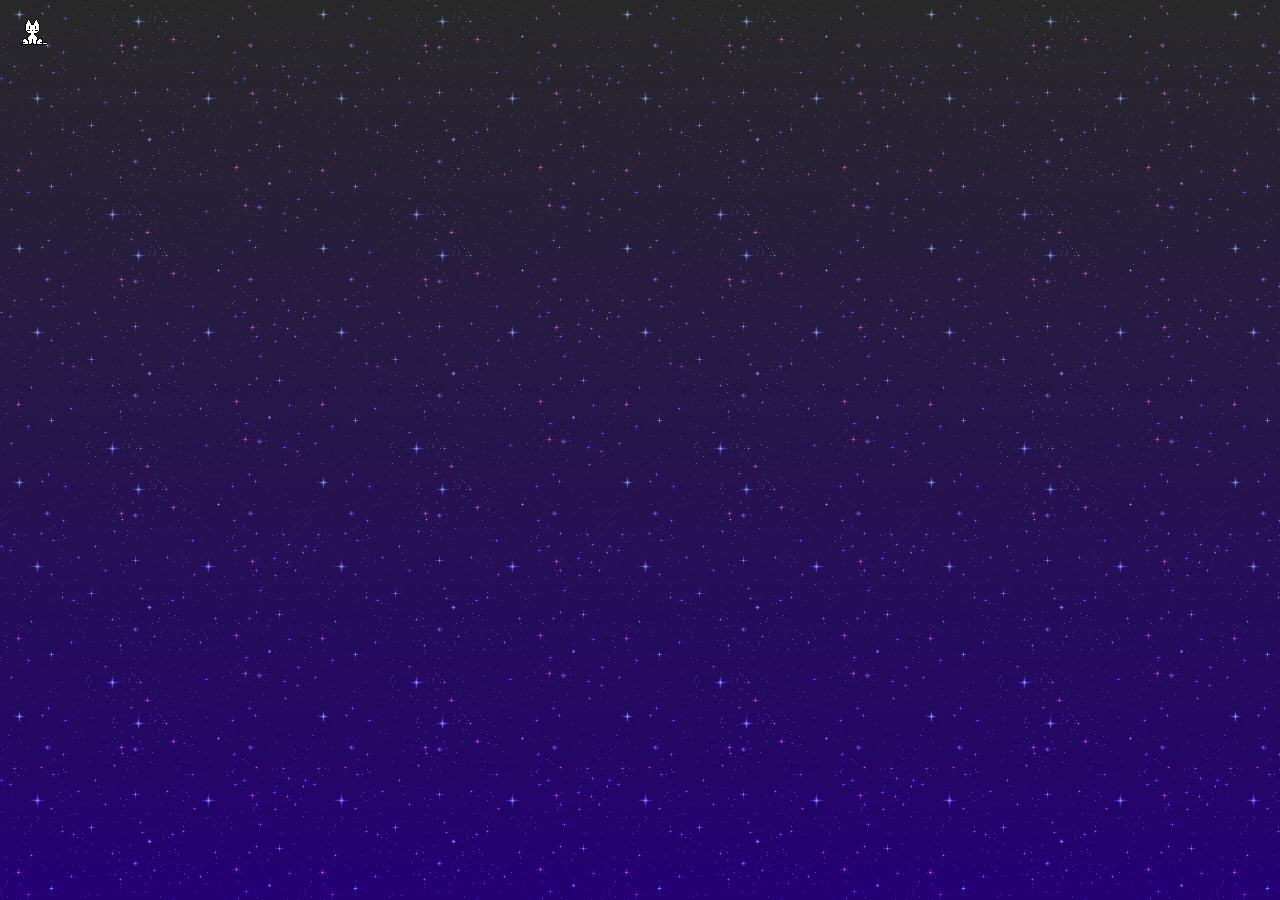
==== about.html @ 0556f3c4 "add site" ====
<head>
    <link rel="stylesheet" href="css/global.css">
    <link rel="stylesheet" href="css/about.css">
    <script src="js/SetPageLang.js"></script>
</head>
<body onload="getData();">
    <script></script>
    <script src="js/oneko.js"></script>
    <div id="container">
        <div id="akana">
            <img title="me :3" alt="art of my red panda sona with black and blue hair, a black choker and shirt, and a red flannel holding a yellow guitar." src="img/akana.gif">
            <h2 style="text-align:center;font-size:15px">art by <a href="https://hyenakat.carrd.co/">HyenaKat</a>!!</h2>
        </div>
        <h1 id="about">
            <p id="p1"></p>
            <p id="p2"></p>
            <p id="p3"></p>

            <!--
            <p id="p1">
            hii!!! im chloe/noelle (she/they),
            a red panda who mostly does web 
            development, but sometimes dabbles 
            in other stuff as well; python, lua, 
            c/c++, occasionaly (attempting)
            software ports and sysadmin stuff,
            and many more!
            </p>
            <p id="p2">
            if if wasn't somehow already obvious, 
            i really, <b>REALLY</b> like red pandas, 
            the gal you see on the left is Akana,
            my pride and joy, my baby, my ideal self,
            she is me i think :3
            </p>
            <p id="p3">
            my workflow depends on my setup and what
            exactly i'm writing in, the software i used
            to make this site is as follows:
            </p>
            -->
            <ul>
                <li>nvim + LazyVim</li>
                <li>imagemagick</li>
                <li>gimp</li>
            </ul>
        </h1>
    </div>
    
</body>
---- css/global.css ----
@font-face {
    font-family: "ComicSans";
    src: url("../font/comic.otf"), format("opentype");
    font-weight: normal;
}

@font-face {
    font-family: "LinjaPona";
    src: url("../font/linjaponadyna.otf"), format("opentype");
    font-weight: normal;
}

html {
		cursor: url('../img/cursor.cur'), auto;
}

body {
    font-family: "Comic Sans MS", "Comic Sans", "ComicSans", "LinjaPona" ;
    color: white;
    height: 100%;
    margin: 0;
    background-image: linear-gradient(
      rgba(80, 80, 80, 0.5), 
      rgba(80, 0, 255, 0.45)
    ), url("../img/bg.gif");
}

a {
    color: white;
}

a:visited {
    color: rgb(128, 128, 128);
}
---- css/about.css ----
#container {
    display:none;
    margin-left: auto;
    margin-right: auto;
    width: 60%;
    padding-top: 100px;
}

#akana {
    display: inline-block;
    float:left;
}

#about {
    font-size:20;
    display: inline-block;
    float:left
}

a:visited {
    color:white;
}
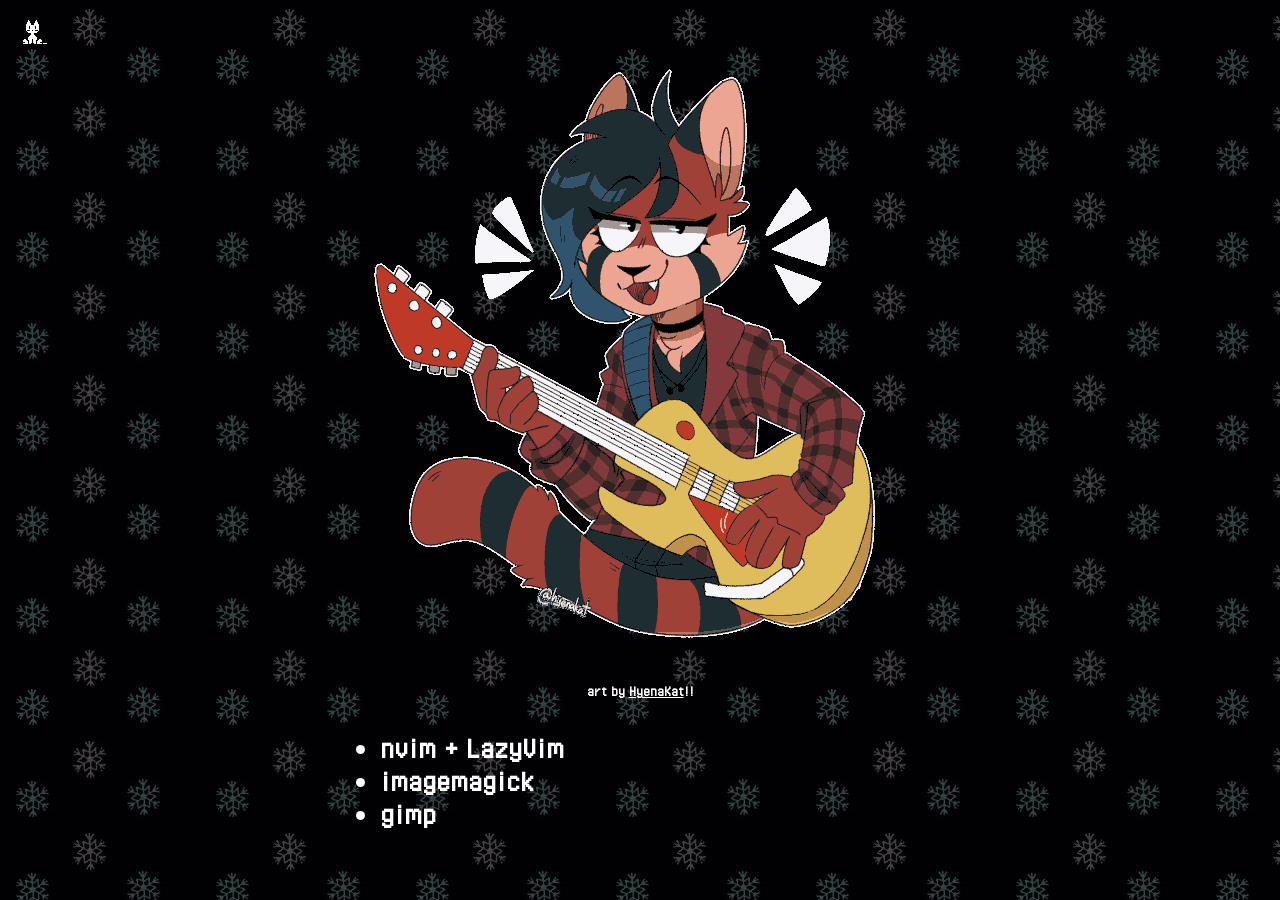
==== commit b7e88034: "overhaul" ====
--- a/about.html
+++ b/about.html
@@ -1,50 +1,50 @@
-<head>
-    <link rel="stylesheet" href="css/global.css">
-    <link rel="stylesheet" href="css/about.css">
-    <script src="js/SetPageLang.js"></script>
-</head>
-<body onload="getData();">
-    <script></script>
-    <script src="js/oneko.js"></script>
-    <div id="container">
-        <div id="akana">
-            <img title="me :3" alt="art of my red panda sona with black and blue hair, a black choker and shirt, and a red flannel holding a yellow guitar." src="img/akana.gif">
-            <h2 style="text-align:center;font-size:15px">art by <a href="https://hyenakat.carrd.co/">HyenaKat</a>!!</h2>
-        </div>
-        <h1 id="about">
-            <p id="p1"></p>
-            <p id="p2"></p>
-            <p id="p3"></p>
-
-            <!--
-            <p id="p1">
-            hii!!! im chloe/noelle (she/they),
-            a red panda who mostly does web 
-            development, but sometimes dabbles 
-            in other stuff as well; python, lua, 
-            c/c++, occasionaly (attempting)
-            software ports and sysadmin stuff,
-            and many more!
-            </p>
-            <p id="p2">
-            if if wasn't somehow already obvious, 
-            i really, <b>REALLY</b> like red pandas, 
-            the gal you see on the left is Akana,
-            my pride and joy, my baby, my ideal self,
-            she is me i think :3
-            </p>
-            <p id="p3">
-            my workflow depends on my setup and what
-            exactly i'm writing in, the software i used
-            to make this site is as follows:
-            </p>
-            -->
-            <ul>
-                <li>nvim + LazyVim</li>
-                <li>imagemagick</li>
-                <li>gimp</li>
-            </ul>
-        </h1>
-    </div>
-    
-</body>
+<head>
+    <link rel="stylesheet" href="css/global.css">
+    <link rel="stylesheet" href="css/about.css">
+    <script src="js/SetPageLang.js"></script>
+</head>
+<body onload="getData();">
+    <script></script>
+    <script src="js/oneko.js"></script>
+    <div id="container">
+        <div id="akana">
+            <img title="me :3" alt="art of my red panda sona with black and blue hair, a black choker and shirt, and a red flannel holding a yellow guitar." src="img/akana.gif">
+            <h2 style="text-align:center;font-size:15px">art by <a href="https://hyenakat.carrd.co/">HyenaKat</a>!!</h2>
+        </div>
+        <h1 id="about">
+            <p id="p1"></p>
+            <p id="p2"></p>
+            <p id="p3"></p>
+
+            <!--
+            <p id="p1">
+            hii!!! im chloe/noelle (she/they),
+            a red panda who mostly does web 
+            development, but sometimes dabbles 
+            in other stuff as well; python, lua, 
+            c/c++, occasionaly (attempting)
+            software ports and sysadmin stuff,
+            and many more!
+            </p>
+            <p id="p2">
+            if if wasn't somehow already obvious, 
+            i really, <b>REALLY</b> like red pandas, 
+            the gal you see on the left is Akana,
+            my pride and joy, my baby, my ideal self,
+            she is me i think :3
+            </p>
+            <p id="p3">
+            my workflow depends on my setup and what
+            exactly i'm writing in, the software i used
+            to make this site is as follows:
+            </p>
+            -->
+            <ul>
+                <li>nvim + LazyVim</li>
+                <li>imagemagick</li>
+                <li>gimp</li>
+            </ul>
+        </h1>
+    </div>
+    
+</body>
--- a/css/global.css
+++ b/css/global.css
@@ -1,28 +1,35 @@
 @font-face {
-    font-family: "ComicSans";
-    src: url("../font/comic.otf"), format("opentype");
-    font-weight: normal;
+    font-family: UTDR-Normal;
+    src: url("../font/PixelOperator.ttf");
 }
 
 @font-face {
-    font-family: "LinjaPona";
-    src: url("../font/linjaponadyna.otf"), format("opentype");
-    font-weight: normal;
+    font-family: UTDR-Bold;
+    src: url("../font/PixelOperator-Bold.ttf");
 }
 
+
 html {
-		cursor: url('../img/cursor.cur'), auto;
+    image-rendering: pixelated;
 }
 
+
 body {
-    font-family: "Comic Sans MS", "Comic Sans", "ComicSans", "LinjaPona" ;
+    display: flex;
+    height: 100%;
+    justify-content: center;
+    align-items: center;
+    font-family: "UTDR-Normal";
     color: white;
-    height: 100%;
+    background-image: url("../img/bgsnowflake98.gif");
+    backdrop-filter: invert(1);
+    background-size: 100px;
+    background-color:black;
     margin: 0;
-    background-image: linear-gradient(
-      rgba(80, 80, 80, 0.5), 
-      rgba(80, 0, 255, 0.45)
-    ), url("../img/bg.gif");
+    padding: 50px;
+    box-sizing: border-box;
+    background-repeat: repeat;
+    background-size: 200px;
 }
 
 a {
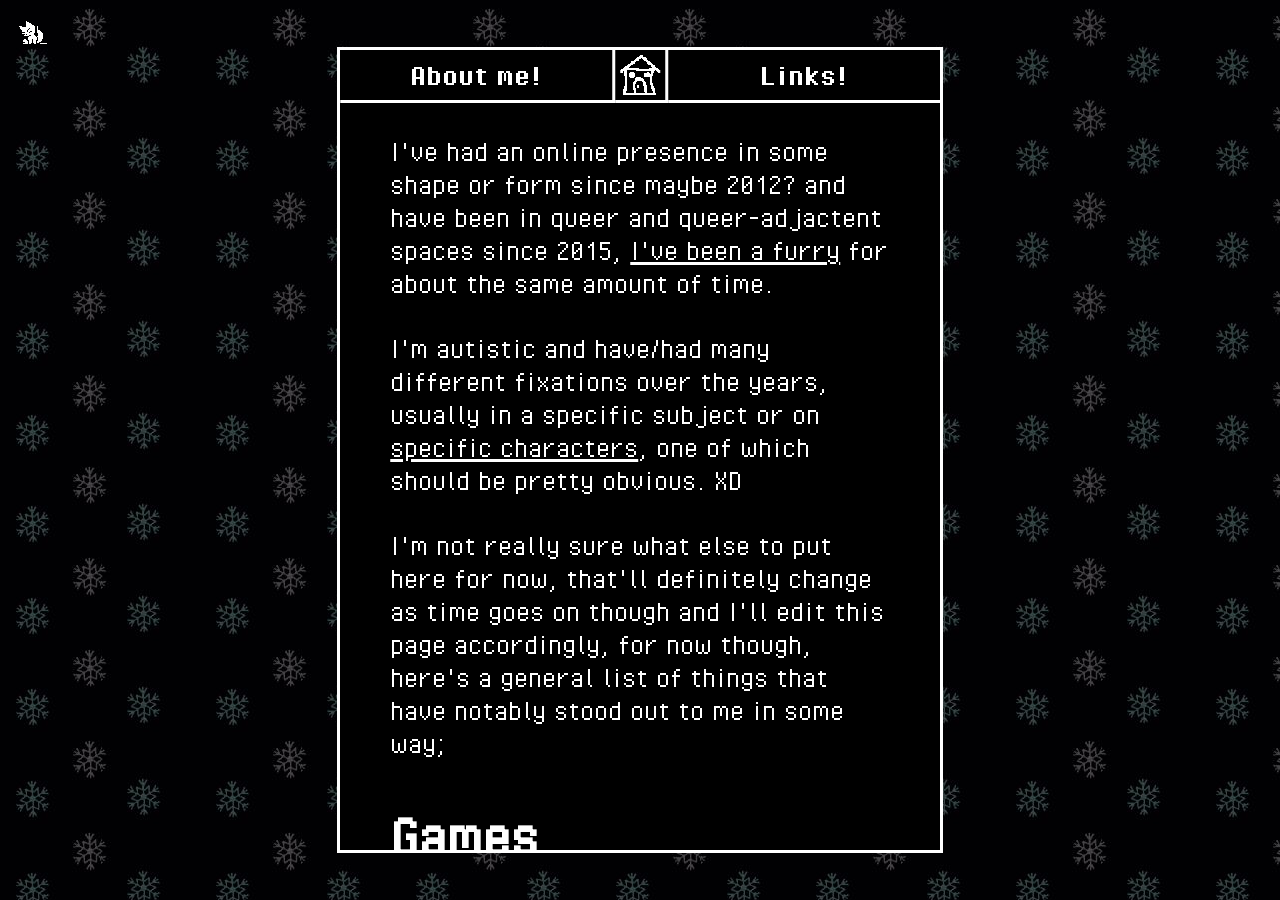
==== commit db89820f: "add more shit!!!" ====
--- a/about.html
+++ b/about.html
@@ -1,50 +1,67 @@
 <head>
+    <meta name="home">
     <link rel="stylesheet" href="css/global.css">
     <link rel="stylesheet" href="css/about.css">
-    <script src="js/SetPageLang.js"></script>
+    <script src="js/lastfm.js"></script>
+    <script src="js/konami.js"></script>
+    <script>
+        
+    </script>
 </head>
 <body onload="getData();">
-    <script></script>
-    <script src="js/oneko.js"></script>
-    <div id="container">
-        <div id="akana">
-            <img title="me :3" alt="art of my red panda sona with black and blue hair, a black choker and shirt, and a red flannel holding a yellow guitar." src="img/akana.gif">
-            <h2 style="text-align:center;font-size:15px">art by <a href="https://hyenakat.carrd.co/">HyenaKat</a>!!</h2>
+    <script src="js/oneko.js" alt="pixel art cat that follows your cursor"></script>
+    <div id="wrap">
+        <div id="TopLinks">
+            <div id="about"><a>About me!</a></div>
+            <div id="home"><a href="/index.html"><img src="img/home.png" style="height: 40px;"></a></div>
+            <div id="links"><a href="/links.html">Links!</a></div>
         </div>
-        <h1 id="about">
-            <p id="p1"></p>
-            <p id="p2"></p>
-            <p id="p3"></p>
+        <div class="maintext">
+            <p>I've had an online presence in some shape or
+            form since maybe 2012? and have been in queer
+            and queer-adjactent spaces since 2015, <a href="sona.html">I've been a furry</a>
+            for about the same amount of time.
+            </p>
 
-            <!--
-            <p id="p1">
-            hii!!! im chloe/noelle (she/they),
-            a red panda who mostly does web 
-            development, but sometimes dabbles 
-            in other stuff as well; python, lua, 
-            c/c++, occasionaly (attempting)
-            software ports and sysadmin stuff,
-            and many more!
+            <p>I'm autistic and have/had many
+             different fixations over the years,
+            usually in a specific subject or on <a href="noelle.html">specific characters</a>,
+            one of which should be pretty obvious. XD</p>
+
+            <p>I'm not really sure what else to put here for now, that'll definitely change
+                as time goes on though and I'll edit this page accordingly, for now though, here's a general list of things that have notably stood out to me in some way; 
             </p>
-            <p id="p2">
-            if if wasn't somehow already obvious, 
-            i really, <b>REALLY</b> like red pandas, 
-            the gal you see on the left is Akana,
-            my pride and joy, my baby, my ideal self,
-            she is me i think :3
-            </p>
-            <p id="p3">
-            my workflow depends on my setup and what
-            exactly i'm writing in, the software i used
-            to make this site is as follows:
-            </p>
-            -->
+            <h1>Games</h1>
             <ul>
-                <li>nvim + LazyVim</li>
-                <li>imagemagick</li>
-                <li>gimp</li>
+                <li>Katamari (series)</li>
+                <li>Deltarune</li>
+                <li>Rhythm Heaven (series)</li>
+                <li>Alien: Isolation</li>
+                <li>Pikmin (series)</li>
             </ul>
-        </h1>
+            <h1>Movies/Shows</h1>
+            <ul>
+                <li>The Florida Project</li>
+                <li>Wolfwalkers (9/11 for therians)</li>
+                <li>Gummo</li>
+                <li>Neon Genesis Evangelion </li>
+            </ul>
+            <h1>Music</h1>
+            <ul>
+                <li>AJJ - People Who Can Eat People Are the Luckiest People in the World</li>
+                <li>Animal Collective - Merriweather Post Pavilion</li>
+                <li>Animal Collective - Strawberry Jam</li>
+                <li>Brave Little Abacus - Just Got Back From the Discomfort - We're Alright</li>
+                <li>clipping. - Visions of Bodies Being Burned</li>
+                <li>Deerhoof - Friend Opportunity </li>
+                <li>underscores - Wallsocket</li>
+            </ul>
+            <h1>Characters</h1>
+            <ul>
+                <li>Noelle Holiday (ME!!!!!!)</li>
+                <li>Gangle (TADC)</li>
+                <li>Smolder (MLP)</li>
+            </ul>
+        </div>
     </div>
-    
-</body>
+<body>
--- a/css/global.css
+++ b/css/global.css
@@ -13,29 +13,89 @@
     image-rendering: pixelated;
 }
 
-
-body {
-    display: flex;
-    height: 100%;
-    justify-content: center;
-    align-items: center;
-    font-family: "UTDR-Normal";
-    color: white;
-    background-image: url("../img/bgsnowflake98.gif");
-    backdrop-filter: invert(1);
-    background-size: 100px;
-    background-color:black;
-    margin: 0;
-    padding: 50px;
-    box-sizing: border-box;
-    background-repeat: repeat;
-    background-size: 200px;
+section {
+	max-width: 500px;
+	margin-left: auto;
+	margin-right: auto;
 }
 
 a {
     color: white;
+	
 }
 
 a:visited {
     color: rgb(128, 128, 128);
+}
+
+#TopLinks {
+	display: flex;
+	flex-direction: row;
+	max-width: 600px;
+	font-size: 32px;
+	top: 0;
+	position: sticky;
+	width:100%;
+	z-index: 1;	
+	background-color: black;
+}
+
+#about, #links, #home {
+	display: flex;
+	text-align: center;
+	height: 50px;
+	justify-content: center;
+	align-items: center;
+	text-align: center;
+	font-size: 32px;
+	transform: translateX(0.25px);
+	font-family: "UTDR-Bold";
+	width:inherit;
+}
+
+
+#about:hover, #links:hover {
+	background-color: white;
+	color: black;
+	cursor: pointer;
+}
+#about> a, #links > a, #home > a {
+	color: white;
+	text-decoration: none;
+	width: inherit;
+	height: inherit;
+	display: flex;
+	align-items: center;
+	text-align: center;
+	justify-content: center;
+}
+
+#about:hover > a, #links:hover > a {
+	color: black;
+}
+
+#home:hover {
+	background-color: white;
+	cursor: pointer;
+}
+
+#home:hover > a > img {
+	background-color: white;
+	filter: invert(1);
+}
+
+#about {
+	color:white;
+	border-bottom: solid white;
+	border-right: solid white;
+}
+
+#links {
+	border-bottom: solid white;
+}
+
+#home {
+	max-width: 50px;
+	border-right: solid white;
+	border-bottom: solid white;
 }
--- a/css/about.css
+++ b/css/about.css
@@ -0,0 +1,45 @@
+header {
+	display: flex;
+	justify-content: center;
+	align-items: center;
+	height: 100px;
+	margin-top: 90px;
+}
+
+#wrap {
+    background-color:black;
+	overflow:auto;
+	outline-style: solid;
+	width: 600px;
+	flex-shrink: 10;
+	height: 100%;
+	max-height: 800px;
+}
+
+body {
+    display: flex;
+    height: 100%;
+    justify-content: center;
+    align-items: center;
+    font-family: "UTDR-Normal";
+    color: white;
+    background-image: url("../img/bgsnowflake98.png");
+    background-size: 100px;
+    background-color:black;
+    margin: 0;
+    padding: 50px;
+    box-sizing: border-box;
+    background-repeat: repeat;
+    background-size: 200px;
+	z-index: 0;
+}
+
+
+.maintext {
+    margin-left: auto;
+	margin-right: auto; 
+    transform: translateX(0.25px);
+    font-size: 32px;
+    max-width: 500px;
+    text-align: left;
+}
